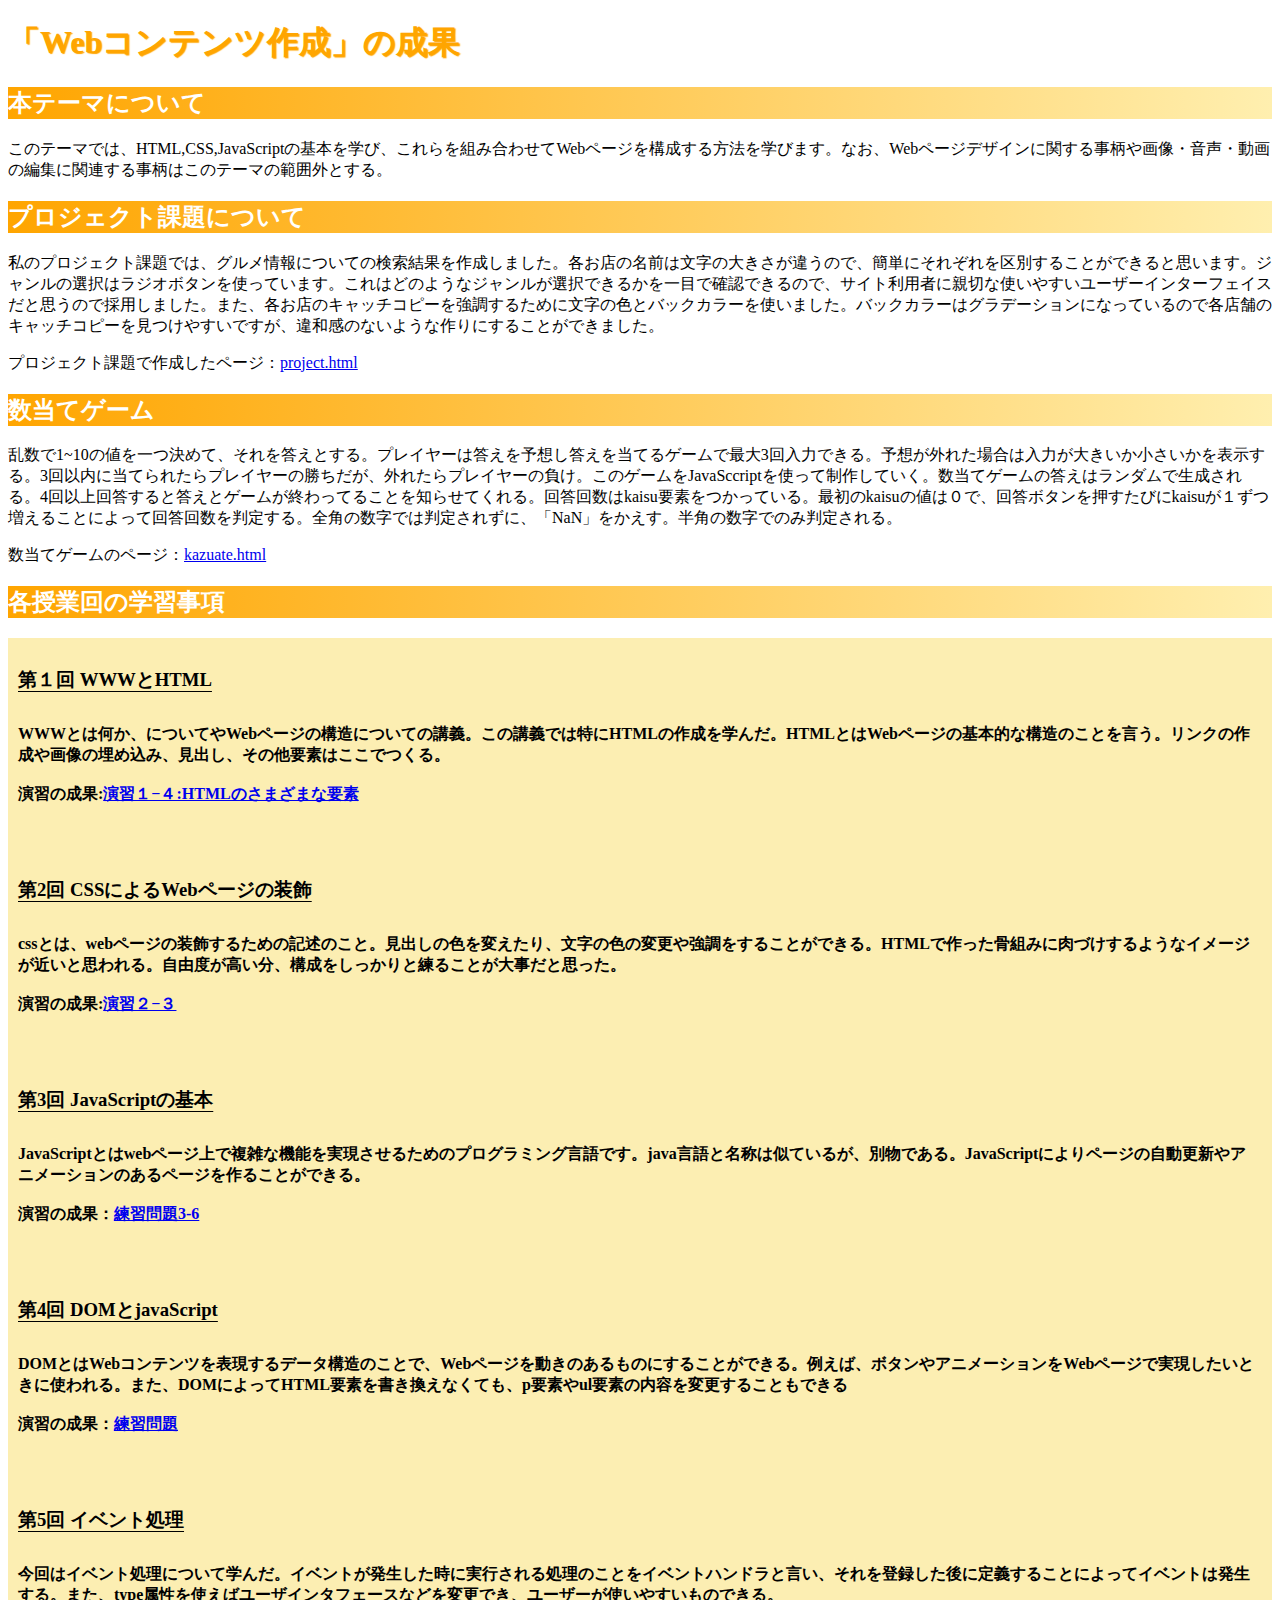
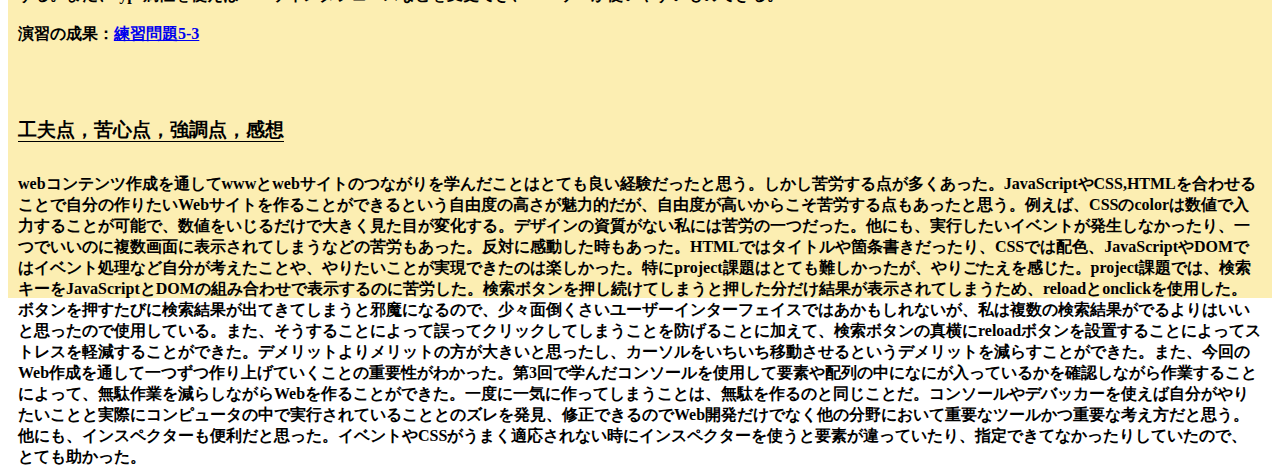
==== index.html @ 6835f4a9 "インデックス" ====
<!DOCTYPE html>
<html>
  <head>
    <meta charset="utf-8">
    <title>My test page</title>
    <link rel="stylesheet" href="style.css">
  </head>
  <body>
    <p><h1>「Webコンテンツ作成」の成果</h1></p>
    <p><h2>本テーマについて</h2></p>
      <p>このテーマでは、HTML,CSS,JavaScriptの基本を学び、これらを組み合わせてWebページを構成する方法を学びます。なお、Webページデザインに関する事柄や画像・音声・動画の編集に関連する事柄はこのテーマの範囲外とする。</p>
    
    <p><h2>プロジェクト課題について</h2></p>
      <p>私のプロジェクト課題では、グルメ情報についての検索結果を作成しました。各お店の名前は文字の大きさが違うので、簡単にそれぞれを区別することができると思います。ジャンルの選択はラジオボタンを使っています。これはどのようなジャンルが選択できるかを一目で確認できるので、サイト利用者に親切な使いやすいユーザーインターフェイスだと思うので採用しました。また、各お店のキャッチコピーを強調するために文字の色とバックカラーを使いました。バックカラーはグラデーションになっているので各店舗のキャッチコピーを見つけやすいですが、違和感のないような作りにすることができました。</p>
      <p>プロジェクト課題で作成したページ：<a href="project.html" title="プロジェクト課題" target="_blank">project.html</a> </p>
      
    <p><h2>数当てゲーム</h2></p>
      <p>乱数で1~10の値を一つ決めて、それを答えとする。プレイヤーは答えを予想し答えを当てるゲームで最大3回入力できる。予想が外れた場合は入力が大きいか小さいかを表示する。3回以内に当てられたらプレイヤーの勝ちだが、外れたらプレイヤーの負け。このゲームをJavaSccriptを使って制作していく。数当てゲームの答えはランダムで生成される。4回以上回答すると答えとゲームが終わってることを知らせてくれる。回答回数はkaisu要素をつかっている。最初のkaisuの値は０で、回答ボタンを押すたびにkaisuが１ずつ増えることによって回答回数を判定する。全角の数字では判定されずに、「NaN」をかえす。半角の数字でのみ判定される。</p>
      <p>数当てゲームのページ：<a href="kazuate.html" title="数当てゲーム" target="_blank">kazuate.html</a></p>

    <p><h2>各授業回の学習事項</h2></p>
    <class ="b">
      
      <b>
        <h3>第１回 WWWとHTML</h3>
        <p>WWWとは何か、についてやWebページの構造についての講義。この講義では特にHTMLの作成を学んだ。HTMLとはWebページの基本的な構造のことを言う。リンクの作成や画像の埋め込み、見出し、その他要素はここでつくる。</p>
        <p>演習の成果:<a href="practice-html/elements.html" title="演習１−４elements.html" target="_blank">演習１−４:HTMLのさまざまな要素</a></p>
      </b>

      <b>
        <h3>第2回 CSSによるWebページの装飾</h3>
        <p>cssとは、webページの装飾するための記述のこと。見出しの色を変えたり、文字の色の変更や強調をすることができる。HTMLで作った骨組みに肉づけするようなイメージが近いと思われる。自由度が高い分、構成をしっかりと練ることが大事だと思った。</p>
        <p>演習の成果:<a href="practice-css/browser-intro.html" title="練習問題2-3browser-intro.html" target="_blank">演習２−３</a></p>
      </b>
      <b><h3>第3回 JavaScriptの基本</h3>
         <p>JavaScriptとはwebページ上で複雑な機能を実現させるためのプログラミング言語です。java言語と名称は似ているが、別物である。JavaScriptによりページの自動更新やアニメーションのあるページを作ることができる。</p>
         <p>演習の成果：<a href="practice-js/obj-practice.html" title="練習問題3-6" target="_blank">練習問題3-6</a></p>
      </b>
      <b><h3>第4回 DOMとjavaScript</h3>
         <p>DOMとはWebコンテンツを表現するデータ構造のことで、Webページを動きのあるものにすることができる。例えば、ボタンやアニメーションをWebページで実現したいときに使われる。また、DOMによってHTML要素を書き換えなくても、p要素やul要素の内容を変更することもできる</p>
         <p>演習の成果：<a href="practice-dom/dom-exercise.html" title="練習問題4-2" target="_blank">練習問題</a></p>
      </b>
      <b><h3>第5回 イベント処理</h3>
        <p>今回はイベント処理について学んだ。イベントが発生した時に実行される処理のことをイベントハンドラと言い、それを登録した後に定義することによってイベントは発生する。また、type属性を使えばユーザインタフェースなどを変更でき、ユーザーが使いやすいものできる。</p>
        <p>演習の成果：<a href="practice-event/event-list.html" title="練習問題5-3" target="_blamk">練習問題5-3</a></p>
      </b>
      <b><h3>工夫点，苦心点，強調点，感想</h3>
        <p>webコンテンツ作成を通してwwwとwebサイトのつながりを学んだことはとても良い経験だったと思う。しかし苦労する点が多くあった。JavaScriptやCSS,HTMLを合わせることで自分の作りたいWebサイトを作ることができるという自由度の高さが魅力的だが、自由度が高いからこそ苦労する点もあったと思う。例えば、CSSのcolorは数値で入力することが可能で、数値をいじるだけで大きく見た目が変化する。デザインの資質がない私には苦労の一つだった。他にも、実行したいイベントが発生しなかったり、一つでいいのに複数画面に表示されてしまうなどの苦労もあった。反対に感動した時もあった。HTMLではタイトルや箇条書きだったり、CSSでは配色、JavaScriptやDOMではイベント処理など自分が考えたことや、やりたいことが実現できたのは楽しかった。特にproject課題はとても難しかったが、やりごたえを感じた。project課題では、検索キーをJavaScriptとDOMの組み合わせで表示するのに苦労した。検索ボタンを押し続けてしまうと押した分だけ結果が表示されてしまうため、reloadとonclickを使用した。ボタンを押すたびに検索結果が出てきてしまうと邪魔になるので、少々面倒くさいユーザーインターフェイスではあかもしれないが、私は複数の検索結果がでるよりはいいと思ったので使用している。また、そうすることによって誤ってクリックしてしまうことを防げることに加えて、検索ボタンの真横にreloadボタンを設置することによってストレスを軽減することができた。デメリットよりメリットの方が大きいと思ったし、カーソルをいちいち移動させるというデメリットを減らすことができた。また、今回のWeb作成を通して一つずつ作り上げていくことの重要性がわかった。第3回で学んだコンソールを使用して要素や配列の中になにが入っているかを確認しながら作業することによって、無駄作業を減らしながらWebを作ることができた。一度に一気に作ってしまうことは、無駄を作るのと同じことだ。コンソールやデバッカーを使えば自分がやりたいことと実際にコンピュータの中で実行されていることとのズレを発見、修正できるのでWeb開発だけでなく他の分野において重要なツールかつ重要な考え方だと思う。他にも、インスペクターも便利だと思った。イベントやCSSがうまく適応されない時にインスペクターを使うと要素が違っていたり、指定できてなかったりしていたので、とても助かった。</p>
      </b>
    </class>

  </body>
</html>
---- style.css ----
h1 {
    color: orange;
    text-shadow: 1px 1px 1px orange;
}

h2 {
    color: white;
    background: linear-gradient( to right,orange, #ffefaf);
}

h3 {
    font-weight: bold;
    text-decoration: underline;
    text-underline-offset: 5px;
}

b {
    display: grid;
    flex-direction: row;
	grid-template-columns: 1fr;
	grid-auto-rows: 60px;
	grid-gap: 0px;
	
}

b {
    background-color: #fceeb2;
    padding: 10px 10px 10px 10px;
    height: 190px;
}

a:hover {
    text-decoration: none;
    color: orange;
}
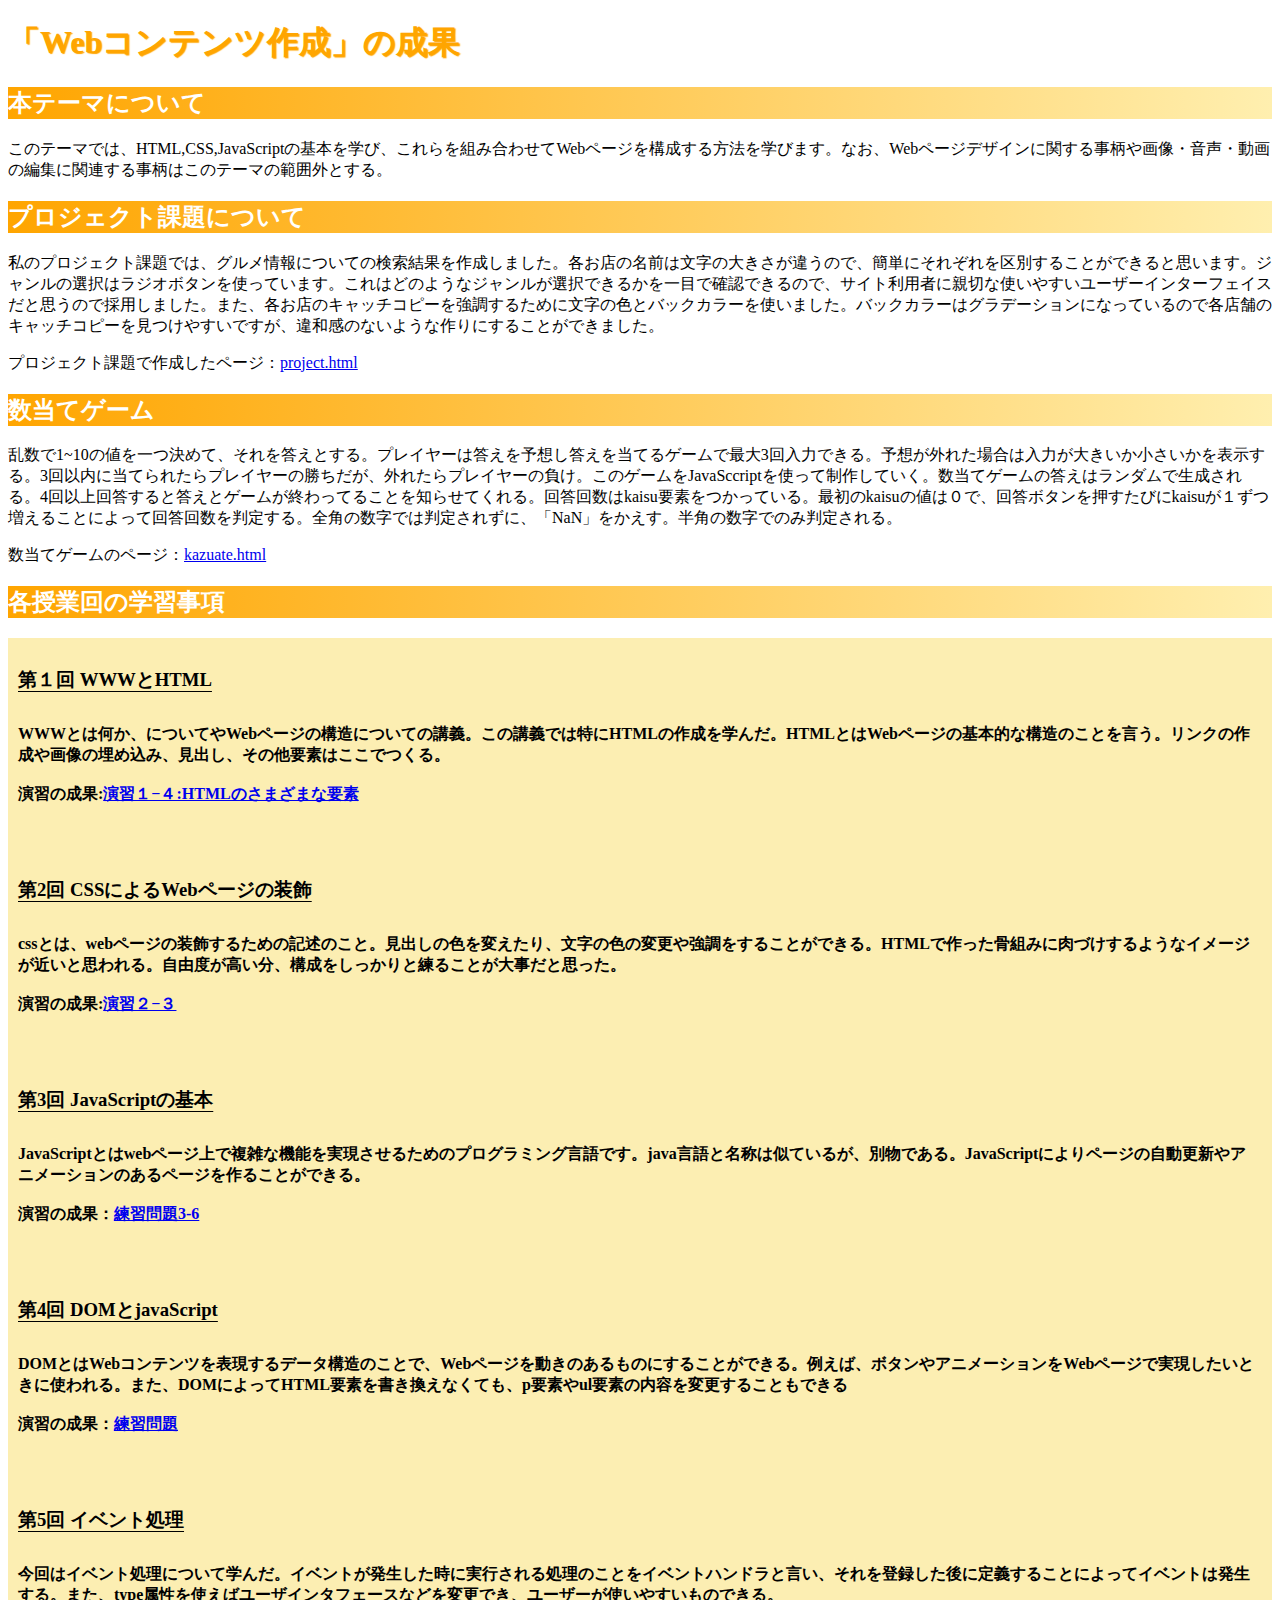
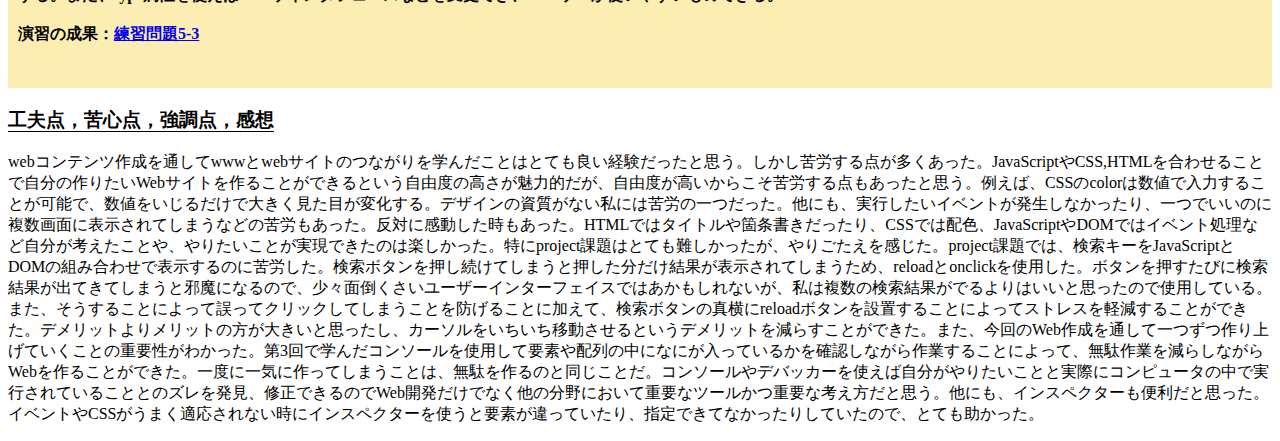
==== commit 134f9e79: "インデックス" ====
--- a/index.html
+++ b/index.html
@@ -44,9 +44,11 @@
         <p>今回はイベント処理について学んだ。イベントが発生した時に実行される処理のことをイベントハンドラと言い、それを登録した後に定義することによってイベントは発生する。また、type属性を使えばユーザインタフェースなどを変更でき、ユーザーが使いやすいものできる。</p>
         <p>演習の成果：<a href="practice-event/event-list.html" title="練習問題5-3" target="_blamk">練習問題5-3</a></p>
       </b>
-      <b><h3>工夫点，苦心点，強調点，感想</h3>
+      <!--<b>-->
+        <div id = "kansou"></div><h3>工夫点，苦心点，強調点，感想</h3>
         <p>webコンテンツ作成を通してwwwとwebサイトのつながりを学んだことはとても良い経験だったと思う。しかし苦労する点が多くあった。JavaScriptやCSS,HTMLを合わせることで自分の作りたいWebサイトを作ることができるという自由度の高さが魅力的だが、自由度が高いからこそ苦労する点もあったと思う。例えば、CSSのcolorは数値で入力することが可能で、数値をいじるだけで大きく見た目が変化する。デザインの資質がない私には苦労の一つだった。他にも、実行したいイベントが発生しなかったり、一つでいいのに複数画面に表示されてしまうなどの苦労もあった。反対に感動した時もあった。HTMLではタイトルや箇条書きだったり、CSSでは配色、JavaScriptやDOMではイベント処理など自分が考えたことや、やりたいことが実現できたのは楽しかった。特にproject課題はとても難しかったが、やりごたえを感じた。project課題では、検索キーをJavaScriptとDOMの組み合わせで表示するのに苦労した。検索ボタンを押し続けてしまうと押した分だけ結果が表示されてしまうため、reloadとonclickを使用した。ボタンを押すたびに検索結果が出てきてしまうと邪魔になるので、少々面倒くさいユーザーインターフェイスではあかもしれないが、私は複数の検索結果がでるよりはいいと思ったので使用している。また、そうすることによって誤ってクリックしてしまうことを防げることに加えて、検索ボタンの真横にreloadボタンを設置することによってストレスを軽減することができた。デメリットよりメリットの方が大きいと思ったし、カーソルをいちいち移動させるというデメリットを減らすことができた。また、今回のWeb作成を通して一つずつ作り上げていくことの重要性がわかった。第3回で学んだコンソールを使用して要素や配列の中になにが入っているかを確認しながら作業することによって、無駄作業を減らしながらWebを作ることができた。一度に一気に作ってしまうことは、無駄を作るのと同じことだ。コンソールやデバッカーを使えば自分がやりたいことと実際にコンピュータの中で実行されていることとのズレを発見、修正できるのでWeb開発だけでなく他の分野において重要なツールかつ重要な考え方だと思う。他にも、インスペクターも便利だと思った。イベントやCSSがうまく適応されない時にインスペクターを使うと要素が違っていたり、指定できてなかったりしていたので、とても助かった。</p>
-      </b>
+        </div>
+      <!--</b>-->
     </class>
 
   </body>
--- a/style.css
+++ b/style.css
@@ -20,13 +20,15 @@
 	grid-template-columns: 1fr;
 	grid-auto-rows: 60px;
 	grid-gap: 0px;
-	
-}
-
-b {
     background-color: #fceeb2;
     padding: 10px 10px 10px 10px;
     height: 190px;
+    background-size: auto;
+}
+
+kansou {
+    background-color: orange;
+    padding: 10px 10px 300px 10px;
 }
 
 a:hover {
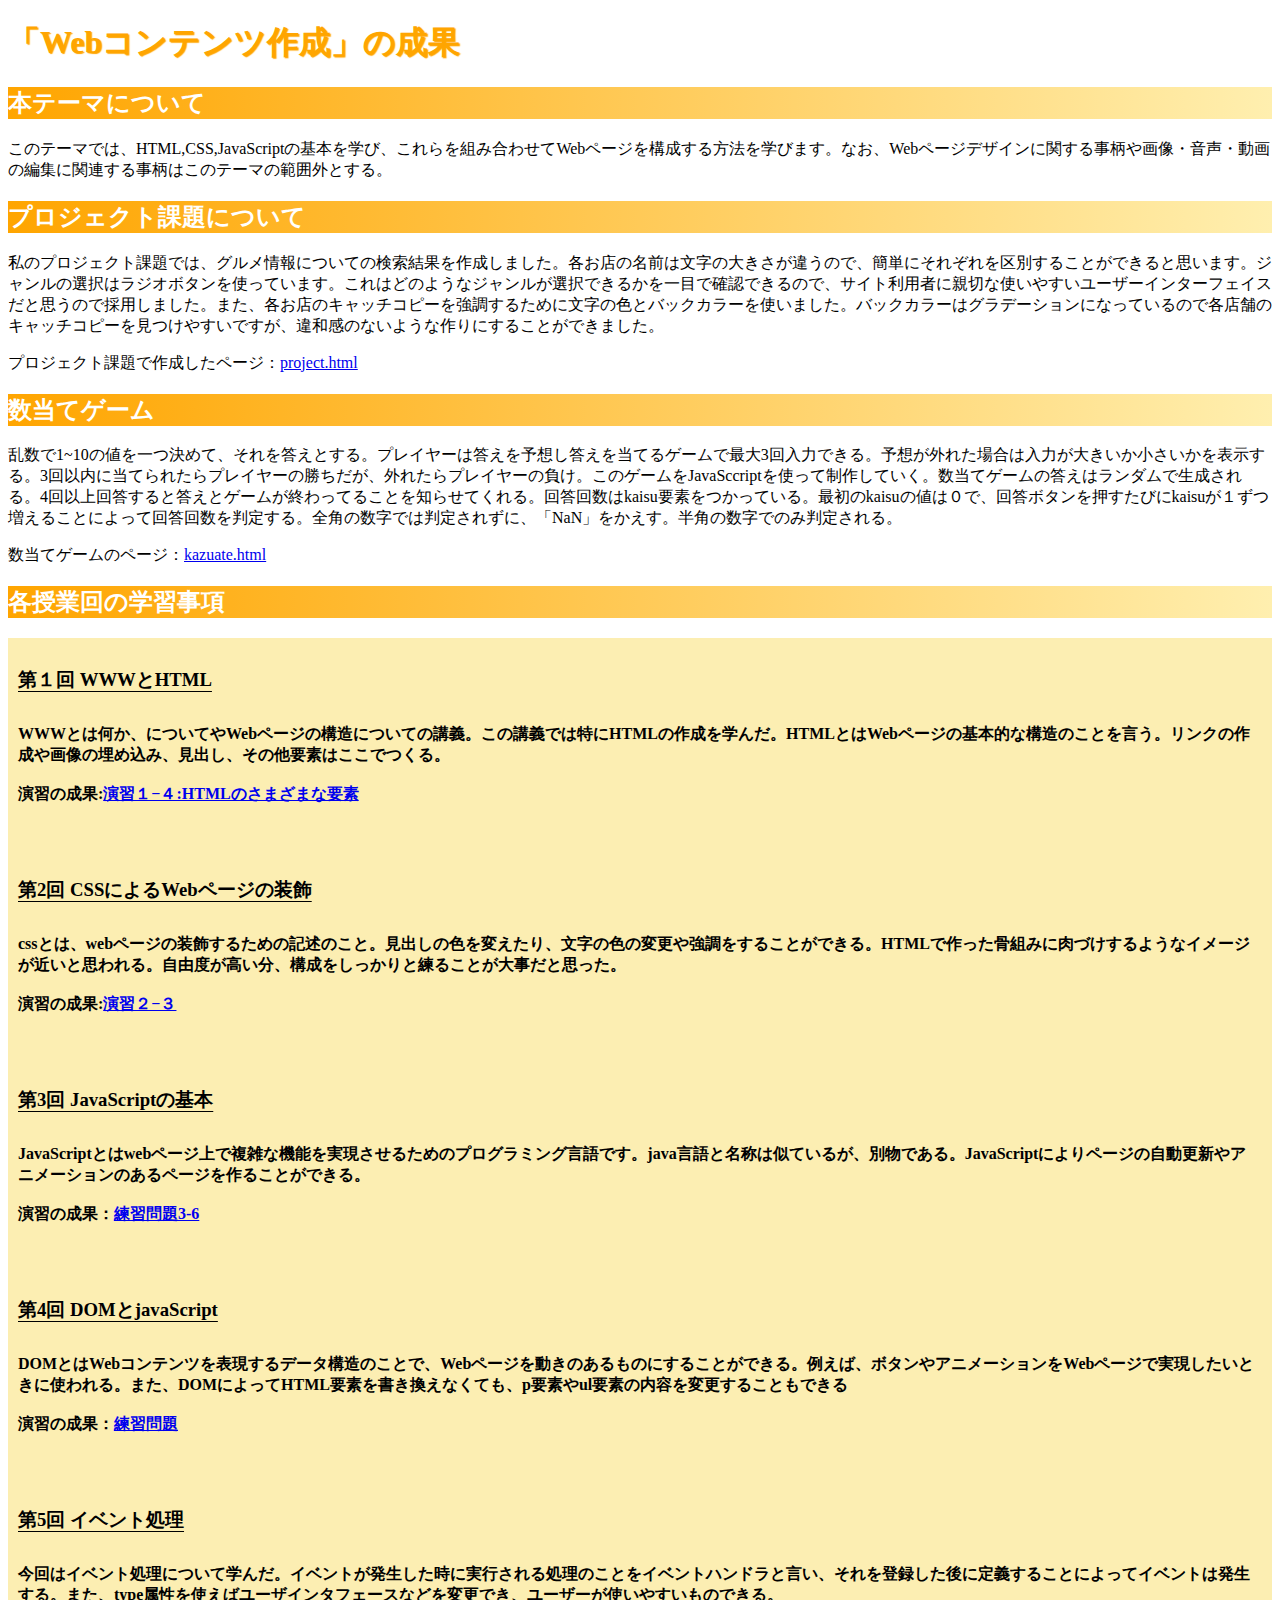
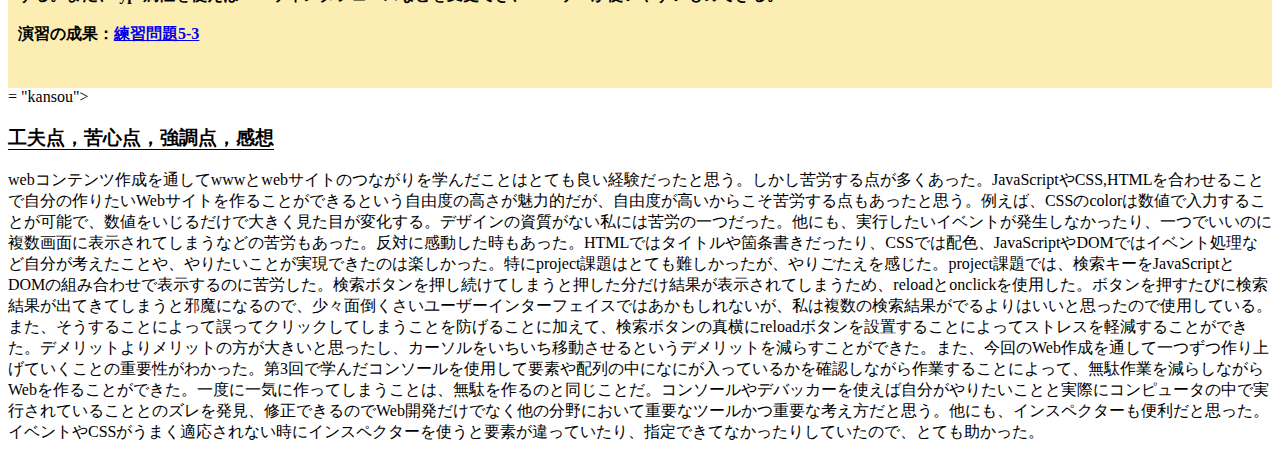
==== commit 615bf48a: "インデックス" ====
--- a/index.html
+++ b/index.html
@@ -45,9 +45,9 @@
         <p>演習の成果：<a href="practice-event/event-list.html" title="練習問題5-3" target="_blamk">練習問題5-3</a></p>
       </b>
       <!--<b>-->
-        <div id = "kansou"></div><h3>工夫点，苦心点，強調点，感想</h3>
+      <class> = "kansou"><h3>工夫点，苦心点，強調点，感想</h3>
         <p>webコンテンツ作成を通してwwwとwebサイトのつながりを学んだことはとても良い経験だったと思う。しかし苦労する点が多くあった。JavaScriptやCSS,HTMLを合わせることで自分の作りたいWebサイトを作ることができるという自由度の高さが魅力的だが、自由度が高いからこそ苦労する点もあったと思う。例えば、CSSのcolorは数値で入力することが可能で、数値をいじるだけで大きく見た目が変化する。デザインの資質がない私には苦労の一つだった。他にも、実行したいイベントが発生しなかったり、一つでいいのに複数画面に表示されてしまうなどの苦労もあった。反対に感動した時もあった。HTMLではタイトルや箇条書きだったり、CSSでは配色、JavaScriptやDOMではイベント処理など自分が考えたことや、やりたいことが実現できたのは楽しかった。特にproject課題はとても難しかったが、やりごたえを感じた。project課題では、検索キーをJavaScriptとDOMの組み合わせで表示するのに苦労した。検索ボタンを押し続けてしまうと押した分だけ結果が表示されてしまうため、reloadとonclickを使用した。ボタンを押すたびに検索結果が出てきてしまうと邪魔になるので、少々面倒くさいユーザーインターフェイスではあかもしれないが、私は複数の検索結果がでるよりはいいと思ったので使用している。また、そうすることによって誤ってクリックしてしまうことを防げることに加えて、検索ボタンの真横にreloadボタンを設置することによってストレスを軽減することができた。デメリットよりメリットの方が大きいと思ったし、カーソルをいちいち移動させるというデメリットを減らすことができた。また、今回のWeb作成を通して一つずつ作り上げていくことの重要性がわかった。第3回で学んだコンソールを使用して要素や配列の中になにが入っているかを確認しながら作業することによって、無駄作業を減らしながらWebを作ることができた。一度に一気に作ってしまうことは、無駄を作るのと同じことだ。コンソールやデバッカーを使えば自分がやりたいことと実際にコンピュータの中で実行されていることとのズレを発見、修正できるのでWeb開発だけでなく他の分野において重要なツールかつ重要な考え方だと思う。他にも、インスペクターも便利だと思った。イベントやCSSがうまく適応されない時にインスペクターを使うと要素が違っていたり、指定できてなかったりしていたので、とても助かった。</p>
-        </div>
+      </class>
       <!--</b>-->
     </class>
 
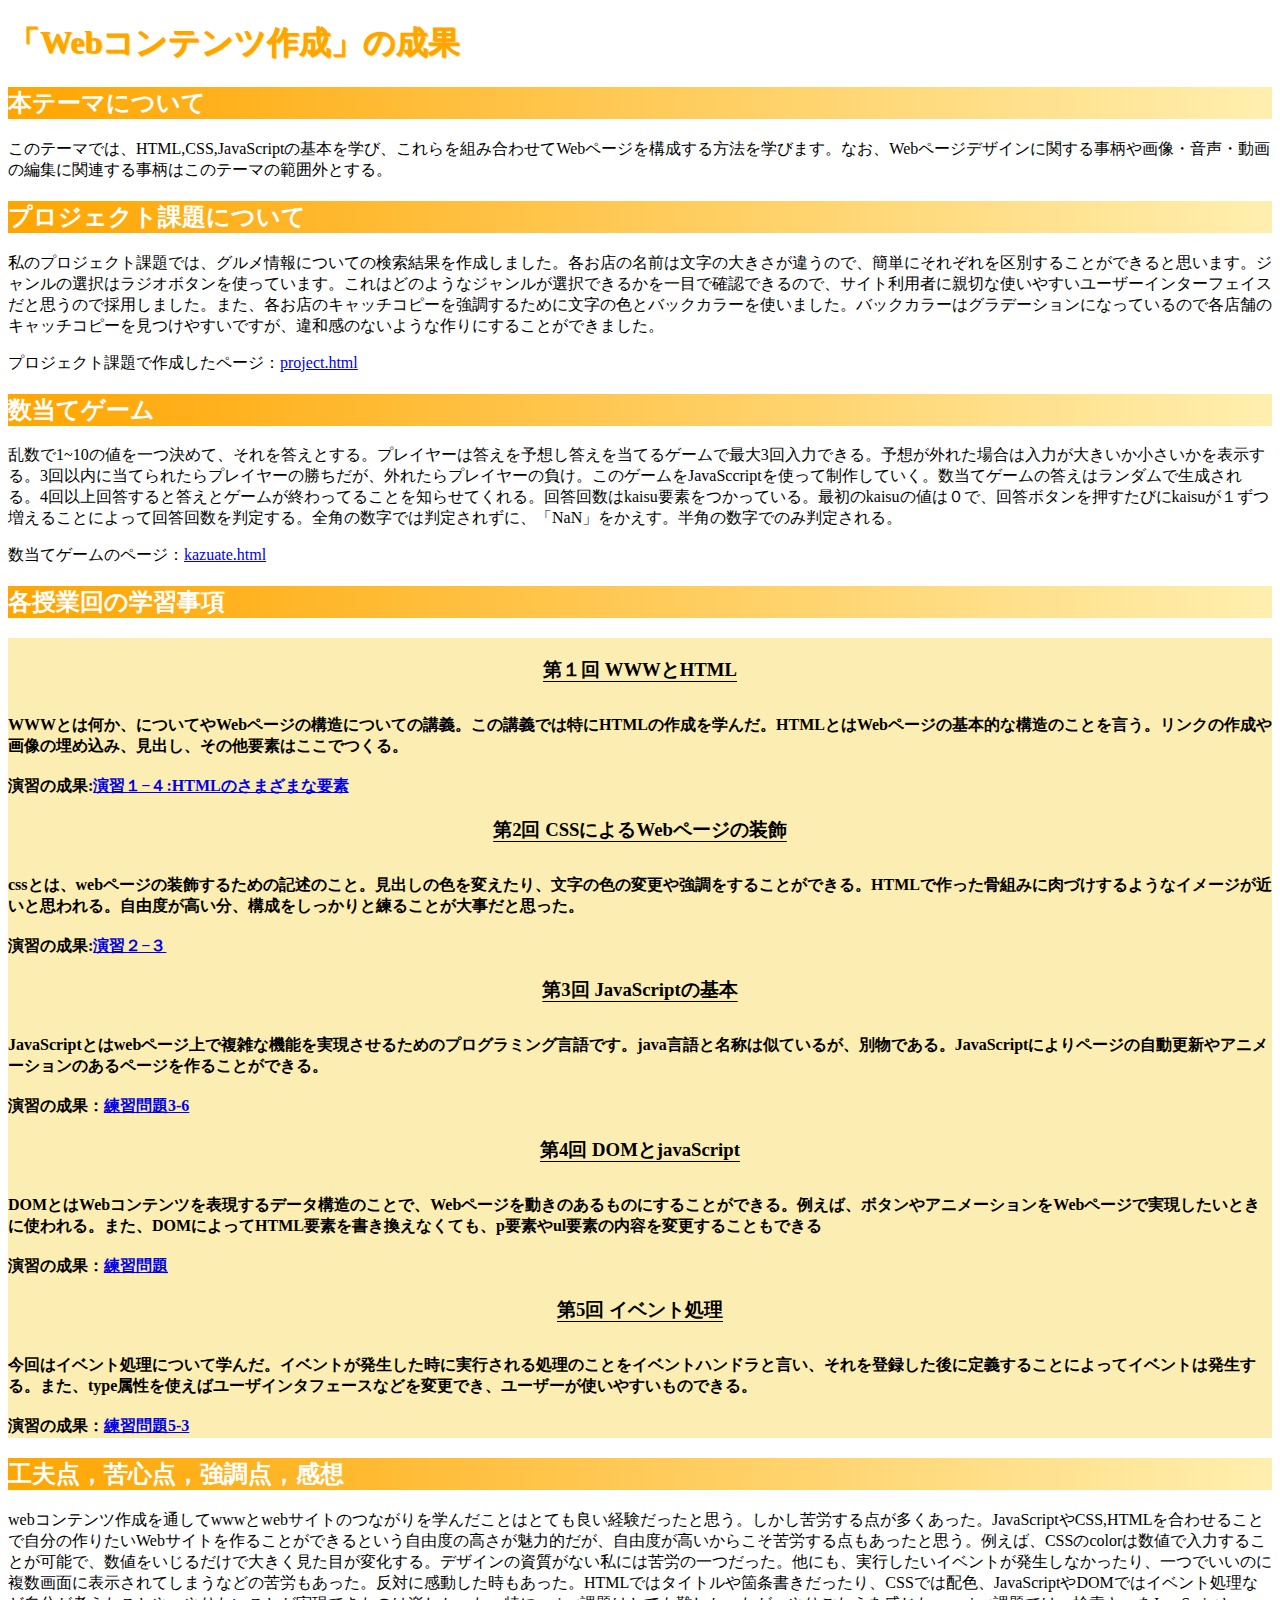
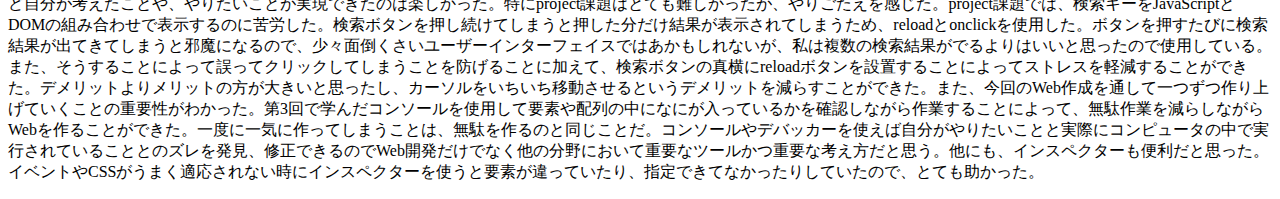
==== commit cd648ea5: "インデックス" ====
--- a/index.html
+++ b/index.html
@@ -45,11 +45,13 @@
         <p>演習の成果：<a href="practice-event/event-list.html" title="練習問題5-3" target="_blamk">練習問題5-3</a></p>
       </b>
       <!--<b>-->
-      <class> = "kansou"><h3>工夫点，苦心点，強調点，感想</h3>
-        <p>webコンテンツ作成を通してwwwとwebサイトのつながりを学んだことはとても良い経験だったと思う。しかし苦労する点が多くあった。JavaScriptやCSS,HTMLを合わせることで自分の作りたいWebサイトを作ることができるという自由度の高さが魅力的だが、自由度が高いからこそ苦労する点もあったと思う。例えば、CSSのcolorは数値で入力することが可能で、数値をいじるだけで大きく見た目が変化する。デザインの資質がない私には苦労の一つだった。他にも、実行したいイベントが発生しなかったり、一つでいいのに複数画面に表示されてしまうなどの苦労もあった。反対に感動した時もあった。HTMLではタイトルや箇条書きだったり、CSSでは配色、JavaScriptやDOMではイベント処理など自分が考えたことや、やりたいことが実現できたのは楽しかった。特にproject課題はとても難しかったが、やりごたえを感じた。project課題では、検索キーをJavaScriptとDOMの組み合わせで表示するのに苦労した。検索ボタンを押し続けてしまうと押した分だけ結果が表示されてしまうため、reloadとonclickを使用した。ボタンを押すたびに検索結果が出てきてしまうと邪魔になるので、少々面倒くさいユーザーインターフェイスではあかもしれないが、私は複数の検索結果がでるよりはいいと思ったので使用している。また、そうすることによって誤ってクリックしてしまうことを防げることに加えて、検索ボタンの真横にreloadボタンを設置することによってストレスを軽減することができた。デメリットよりメリットの方が大きいと思ったし、カーソルをいちいち移動させるというデメリットを減らすことができた。また、今回のWeb作成を通して一つずつ作り上げていくことの重要性がわかった。第3回で学んだコンソールを使用して要素や配列の中になにが入っているかを確認しながら作業することによって、無駄作業を減らしながらWebを作ることができた。一度に一気に作ってしまうことは、無駄を作るのと同じことだ。コンソールやデバッカーを使えば自分がやりたいことと実際にコンピュータの中で実行されていることとのズレを発見、修正できるのでWeb開発だけでなく他の分野において重要なツールかつ重要な考え方だと思う。他にも、インスペクターも便利だと思った。イベントやCSSがうまく適応されない時にインスペクターを使うと要素が違っていたり、指定できてなかったりしていたので、とても助かった。</p>
-      </class>
+      <class = "kansou">
+        <kansou>
+          <h2>工夫点，苦心点，強調点，感想</h2>
+          <p>webコンテンツ作成を通してwwwとwebサイトのつながりを学んだことはとても良い経験だったと思う。しかし苦労する点が多くあった。JavaScriptやCSS,HTMLを合わせることで自分の作りたいWebサイトを作ることができるという自由度の高さが魅力的だが、自由度が高いからこそ苦労する点もあったと思う。例えば、CSSのcolorは数値で入力することが可能で、数値をいじるだけで大きく見た目が変化する。デザインの資質がない私には苦労の一つだった。他にも、実行したいイベントが発生しなかったり、一つでいいのに複数画面に表示されてしまうなどの苦労もあった。反対に感動した時もあった。HTMLではタイトルや箇条書きだったり、CSSでは配色、JavaScriptやDOMではイベント処理など自分が考えたことや、やりたいことが実現できたのは楽しかった。特にproject課題はとても難しかったが、やりごたえを感じた。project課題では、検索キーをJavaScriptとDOMの組み合わせで表示するのに苦労した。検索ボタンを押し続けてしまうと押した分だけ結果が表示されてしまうため、reloadとonclickを使用した。ボタンを押すたびに検索結果が出てきてしまうと邪魔になるので、少々面倒くさいユーザーインターフェイスではあかもしれないが、私は複数の検索結果がでるよりはいいと思ったので使用している。また、そうすることによって誤ってクリックしてしまうことを防げることに加えて、検索ボタンの真横にreloadボタンを設置することによってストレスを軽減することができた。デメリットよりメリットの方が大きいと思ったし、カーソルをいちいち移動させるというデメリットを減らすことができた。また、今回のWeb作成を通して一つずつ作り上げていくことの重要性がわかった。第3回で学んだコンソールを使用して要素や配列の中になにが入っているかを確認しながら作業することによって、無駄作業を減らしながらWebを作ることができた。一度に一気に作ってしまうことは、無駄を作るのと同じことだ。コンソールやデバッカーを使えば自分がやりたいことと実際にコンピュータの中で実行されていることとのズレを発見、修正できるのでWeb開発だけでなく他の分野において重要なツールかつ重要な考え方だと思う。他にも、インスペクターも便利だと思った。イベントやCSSがうまく適応されない時にインスペクターを使うと要素が違っていたり、指定できてなかったりしていたので、とても助かった。</p>
+        </kansou>
       <!--</b>-->
-    </class>
+   
 
   </body>
 </html>--- a/style.css
+++ b/style.css
@@ -9,6 +9,7 @@
 }
 
 h3 {
+    text-align:center;
     font-weight: bold;
     text-decoration: underline;
     text-underline-offset: 5px;
@@ -16,19 +17,18 @@
 
 b {
     display: grid;
-    flex-direction: row;
 	grid-template-columns: 1fr;
 	grid-auto-rows: 60px;
-	grid-gap: 0px;
+	grid-gap: 1px;
     background-color: #fceeb2;
-    padding: 10px 10px 10px 10px;
-    height: 190px;
-    background-size: auto;
+    padding: 0px 0px 10px 0px;
+    height: 150px;
 }
 
 kansou {
-    background-color: orange;
-    padding: 10px 10px 300px 10px;
+    background-size: auto;
+    background-color: #fceeb2;
+    background: repeat-y;
 }
 
 a:hover {
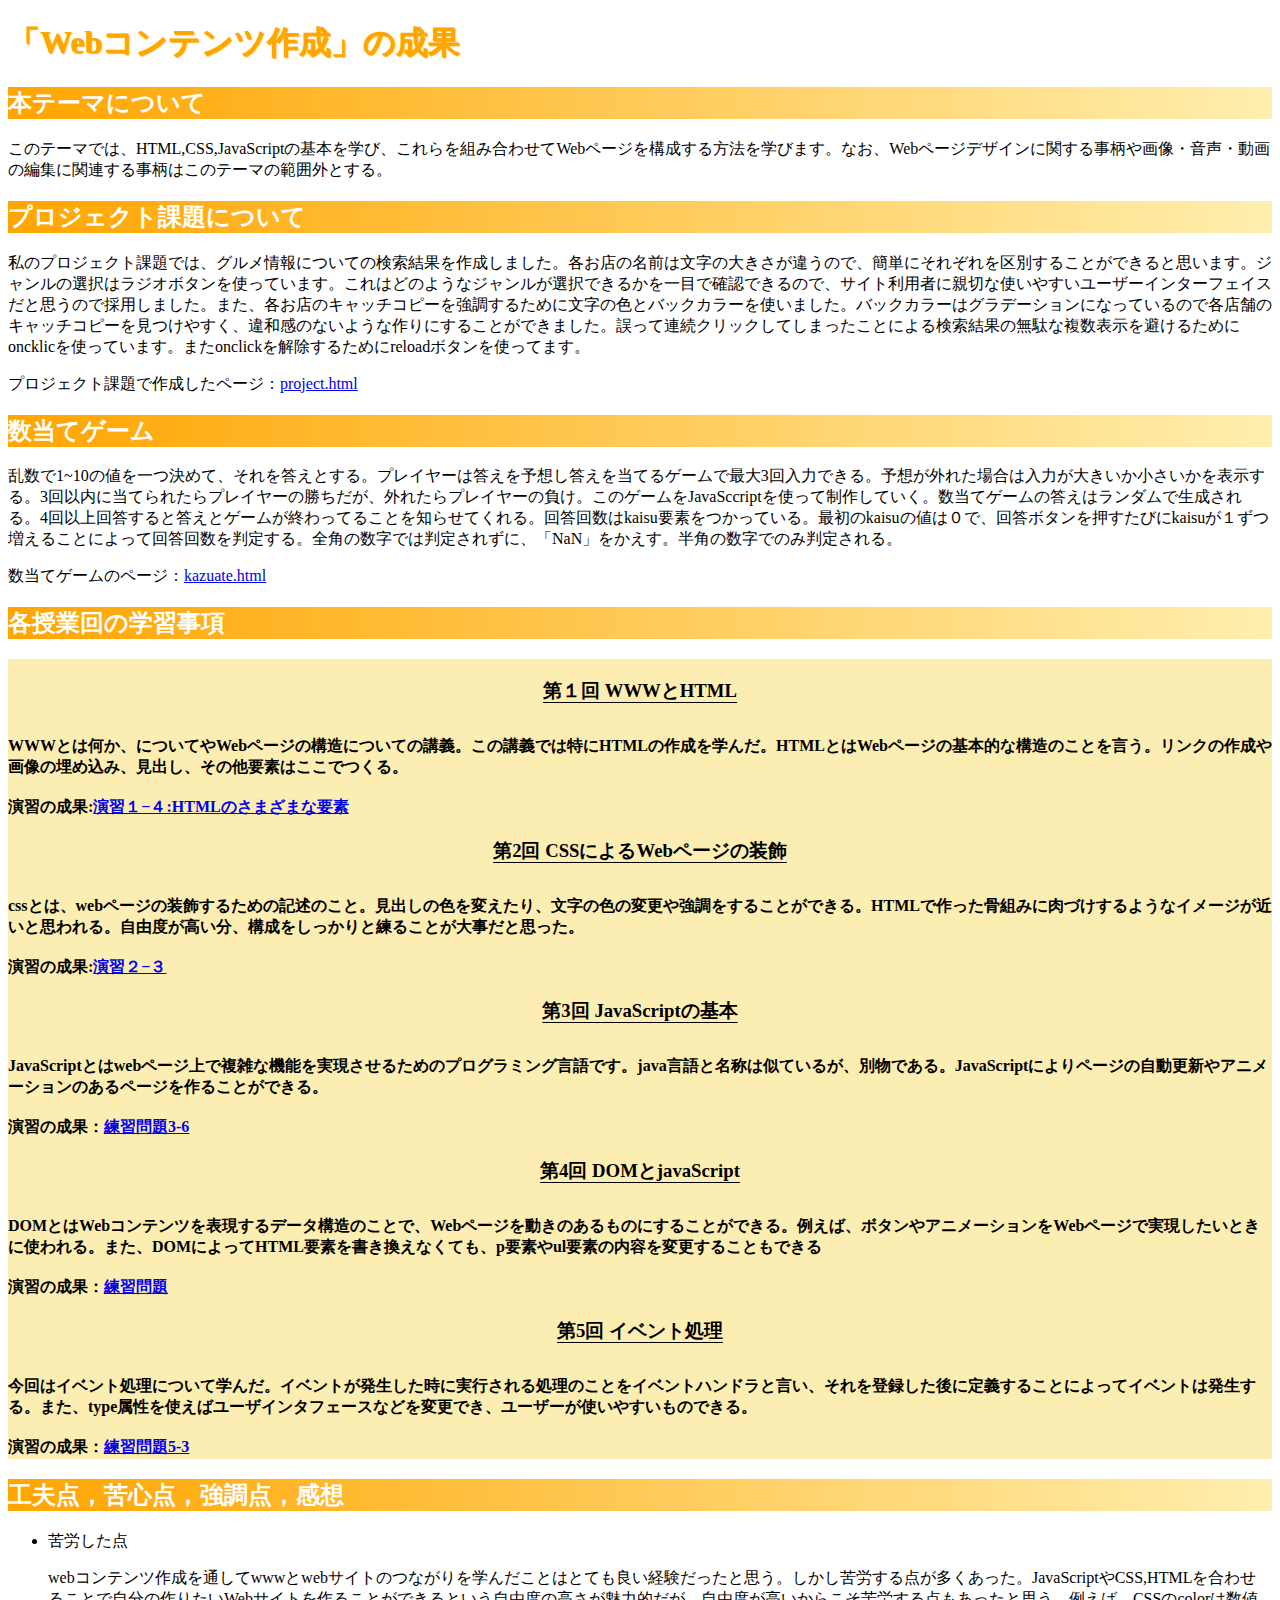
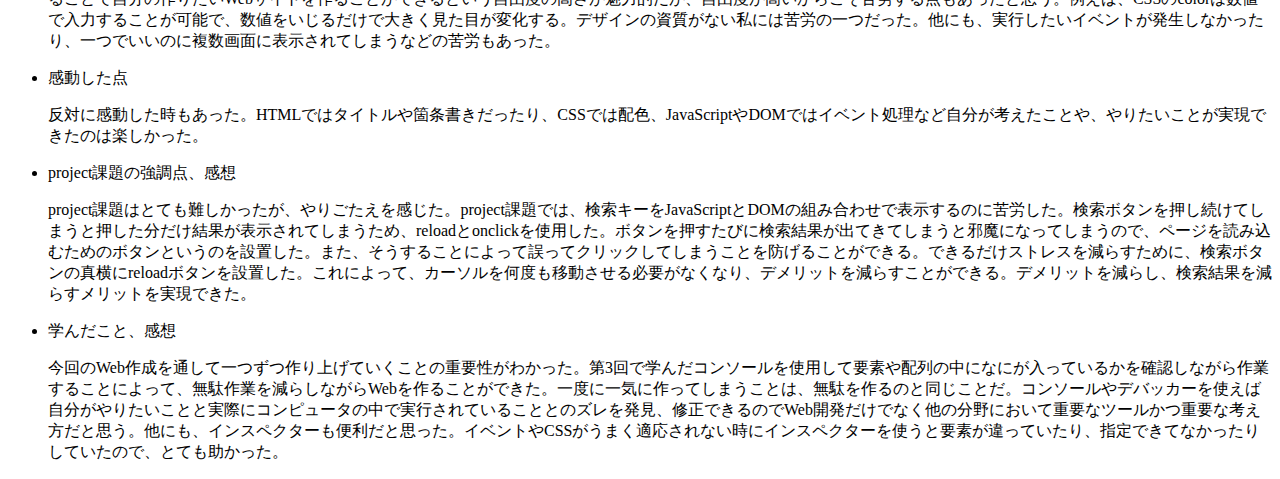
==== commit cfb4f974: "いんでっくす" ====
--- a/index.html
+++ b/index.html
@@ -11,7 +11,7 @@
       <p>このテーマでは、HTML,CSS,JavaScriptの基本を学び、これらを組み合わせてWebページを構成する方法を学びます。なお、Webページデザインに関する事柄や画像・音声・動画の編集に関連する事柄はこのテーマの範囲外とする。</p>
     
     <p><h2>プロジェクト課題について</h2></p>
-      <p>私のプロジェクト課題では、グルメ情報についての検索結果を作成しました。各お店の名前は文字の大きさが違うので、簡単にそれぞれを区別することができると思います。ジャンルの選択はラジオボタンを使っています。これはどのようなジャンルが選択できるかを一目で確認できるので、サイト利用者に親切な使いやすいユーザーインターフェイスだと思うので採用しました。また、各お店のキャッチコピーを強調するために文字の色とバックカラーを使いました。バックカラーはグラデーションになっているので各店舗のキャッチコピーを見つけやすいですが、違和感のないような作りにすることができました。</p>
+      <p>私のプロジェクト課題では、グルメ情報についての検索結果を作成しました。各お店の名前は文字の大きさが違うので、簡単にそれぞれを区別することができると思います。ジャンルの選択はラジオボタンを使っています。これはどのようなジャンルが選択できるかを一目で確認できるので、サイト利用者に親切な使いやすいユーザーインターフェイスだと思うので採用しました。また、各お店のキャッチコピーを強調するために文字の色とバックカラーを使いました。バックカラーはグラデーションになっているので各店舗のキャッチコピーを見つけやすく、違和感のないような作りにすることができました。誤って連続クリックしてしまったことによる検索結果の無駄な複数表示を避けるためにoncklicを使っています。またonclickを解除するためにreloadボタンを使ってます。</p>
       <p>プロジェクト課題で作成したページ：<a href="project.html" title="プロジェクト課題" target="_blank">project.html</a> </p>
       
     <p><h2>数当てゲーム</h2></p>
@@ -48,7 +48,15 @@
       <class = "kansou">
         <kansou>
           <h2>工夫点，苦心点，強調点，感想</h2>
-          <p>webコンテンツ作成を通してwwwとwebサイトのつながりを学んだことはとても良い経験だったと思う。しかし苦労する点が多くあった。JavaScriptやCSS,HTMLを合わせることで自分の作りたいWebサイトを作ることができるという自由度の高さが魅力的だが、自由度が高いからこそ苦労する点もあったと思う。例えば、CSSのcolorは数値で入力することが可能で、数値をいじるだけで大きく見た目が変化する。デザインの資質がない私には苦労の一つだった。他にも、実行したいイベントが発生しなかったり、一つでいいのに複数画面に表示されてしまうなどの苦労もあった。反対に感動した時もあった。HTMLではタイトルや箇条書きだったり、CSSでは配色、JavaScriptやDOMではイベント処理など自分が考えたことや、やりたいことが実現できたのは楽しかった。特にproject課題はとても難しかったが、やりごたえを感じた。project課題では、検索キーをJavaScriptとDOMの組み合わせで表示するのに苦労した。検索ボタンを押し続けてしまうと押した分だけ結果が表示されてしまうため、reloadとonclickを使用した。ボタンを押すたびに検索結果が出てきてしまうと邪魔になるので、少々面倒くさいユーザーインターフェイスではあかもしれないが、私は複数の検索結果がでるよりはいいと思ったので使用している。また、そうすることによって誤ってクリックしてしまうことを防げることに加えて、検索ボタンの真横にreloadボタンを設置することによってストレスを軽減することができた。デメリットよりメリットの方が大きいと思ったし、カーソルをいちいち移動させるというデメリットを減らすことができた。また、今回のWeb作成を通して一つずつ作り上げていくことの重要性がわかった。第3回で学んだコンソールを使用して要素や配列の中になにが入っているかを確認しながら作業することによって、無駄作業を減らしながらWebを作ることができた。一度に一気に作ってしまうことは、無駄を作るのと同じことだ。コンソールやデバッカーを使えば自分がやりたいことと実際にコンピュータの中で実行されていることとのズレを発見、修正できるのでWeb開発だけでなく他の分野において重要なツールかつ重要な考え方だと思う。他にも、インスペクターも便利だと思った。イベントやCSSがうまく適応されない時にインスペクターを使うと要素が違っていたり、指定できてなかったりしていたので、とても助かった。</p>
+          <ul>
+            <li>苦労した点</li>
+            <p>webコンテンツ作成を通してwwwとwebサイトのつながりを学んだことはとても良い経験だったと思う。しかし苦労する点が多くあった。JavaScriptやCSS,HTMLを合わせることで自分の作りたいWebサイトを作ることができるという自由度の高さが魅力的だが、自由度が高いからこそ苦労する点もあったと思う。例えば、CSSのcolorは数値で入力することが可能で、数値をいじるだけで大きく見た目が変化する。デザインの資質がない私には苦労の一つだった。他にも、実行したいイベントが発生しなかったり、一つでいいのに複数画面に表示されてしまうなどの苦労もあった。</p>
+            <li>感動した点</li>
+            <p>反対に感動した時もあった。HTMLではタイトルや箇条書きだったり、CSSでは配色、JavaScriptやDOMではイベント処理など自分が考えたことや、やりたいことが実現できたのは楽しかった。</p>
+            <li>project課題の強調点、感想</li>
+            <p>project課題はとても難しかったが、やりごたえを感じた。project課題では、検索キーをJavaScriptとDOMの組み合わせで表示するのに苦労した。検索ボタンを押し続けてしまうと押した分だけ結果が表示されてしまうため、reloadとonclickを使用した。ボタンを押すたびに検索結果が出てきてしまうと邪魔になってしまうので、ページを読み込むためのボタンというのを設置した。また、そうすることによって誤ってクリックしてしまうことを防げることができる。できるだけストレスを減らすために、検索ボタンの真横にreloadボタンを設置した。これによって、カーソルを何度も移動させる必要がなくなり、デメリットを減らすことができる。デメリットを減らし、検索結果を減らすメリットを実現できた。</p>
+            <li>学んだこと、感想</li>
+            <p>今回のWeb作成を通して一つずつ作り上げていくことの重要性がわかった。第3回で学んだコンソールを使用して要素や配列の中になにが入っているかを確認しながら作業することによって、無駄作業を減らしながらWebを作ることができた。一度に一気に作ってしまうことは、無駄を作るのと同じことだ。コンソールやデバッカーを使えば自分がやりたいことと実際にコンピュータの中で実行されていることとのズレを発見、修正できるのでWeb開発だけでなく他の分野において重要なツールかつ重要な考え方だと思う。他にも、インスペクターも便利だと思った。イベントやCSSがうまく適応されない時にインスペクターを使うと要素が違っていたり、指定できてなかったりしていたので、とても助かった。</p>
         </kansou>
       <!--</b>-->
    
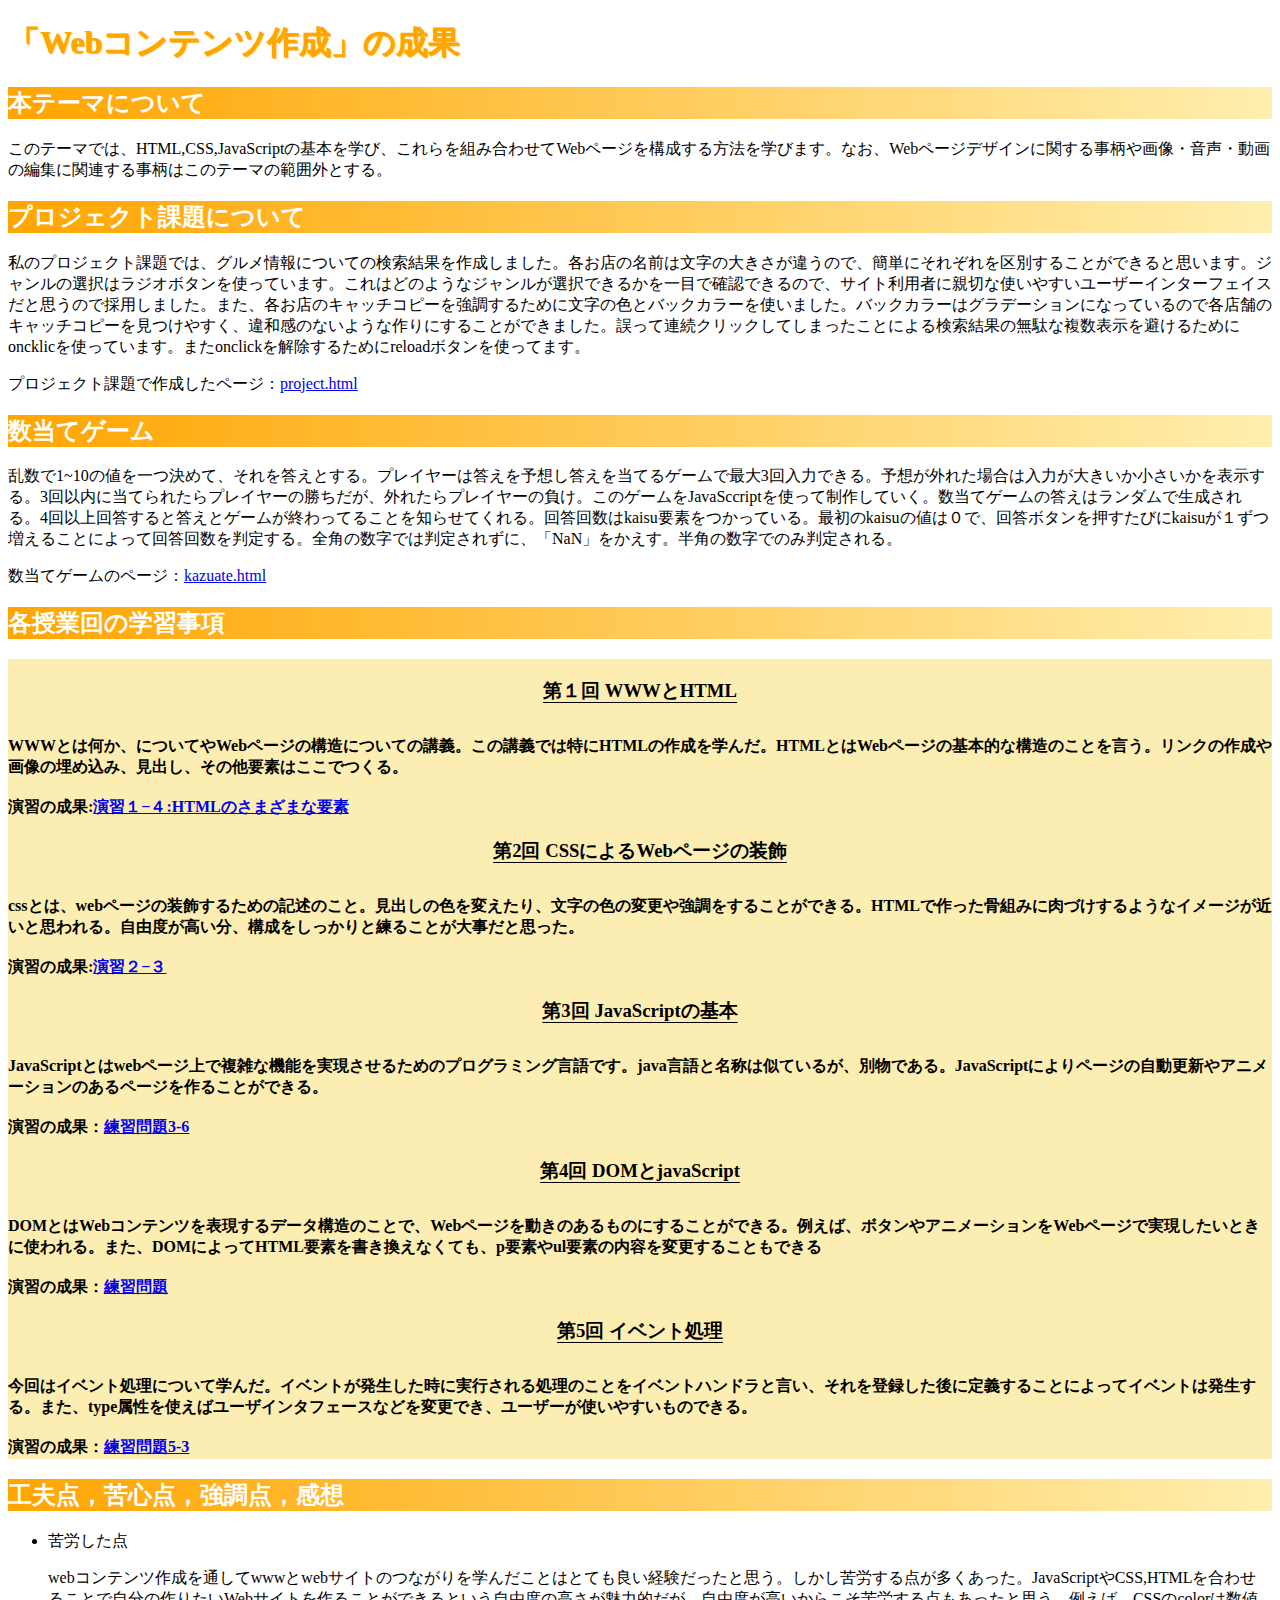
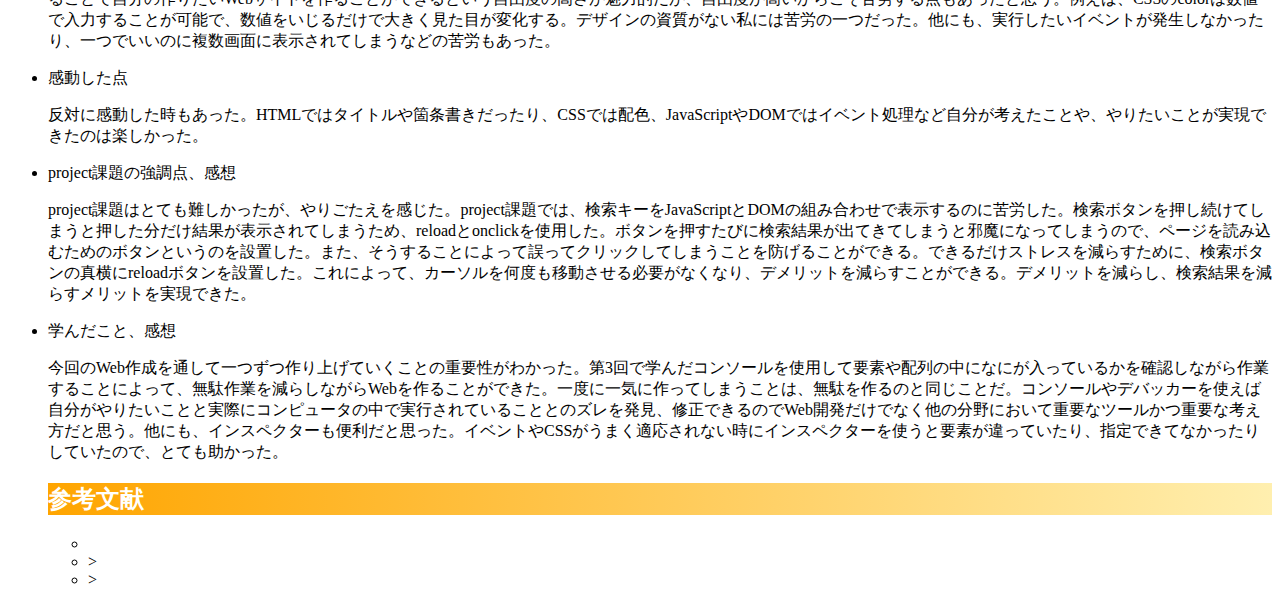
==== commit 0b1c3882: "インデックス" ====
--- a/index.html
+++ b/index.html
@@ -44,7 +44,6 @@
         <p>今回はイベント処理について学んだ。イベントが発生した時に実行される処理のことをイベントハンドラと言い、それを登録した後に定義することによってイベントは発生する。また、type属性を使えばユーザインタフェースなどを変更でき、ユーザーが使いやすいものできる。</p>
         <p>演習の成果：<a href="practice-event/event-list.html" title="練習問題5-3" target="_blamk">練習問題5-3</a></p>
       </b>
-      <!--<b>-->
       <class = "kansou">
         <kansou>
           <h2>工夫点，苦心点，強調点，感想</h2>
@@ -58,8 +57,11 @@
             <li>学んだこと、感想</li>
             <p>今回のWeb作成を通して一つずつ作り上げていくことの重要性がわかった。第3回で学んだコンソールを使用して要素や配列の中になにが入っているかを確認しながら作業することによって、無駄作業を減らしながらWebを作ることができた。一度に一気に作ってしまうことは、無駄を作るのと同じことだ。コンソールやデバッカーを使えば自分がやりたいことと実際にコンピュータの中で実行されていることとのズレを発見、修正できるのでWeb開発だけでなく他の分野において重要なツールかつ重要な考え方だと思う。他にも、インスペクターも便利だと思った。イベントやCSSがうまく適応されない時にインスペクターを使うと要素が違っていたり、指定できてなかったりしていたので、とても助かった。</p>
         </kansou>
-      <!--</b>-->
-   
-
+      <h2>参考文献</h2>
+     <ul>
+      <li><a href="https://www.javadrive.jp/javascript/webpage/index12.html#google_vignette" title="reload" target="_blank"></a></li>
+      <li>><a href="https://web-camp.io/magazine/archives/85927" title="アンダーライン" target="_blank"></a></li>
+      <li>><a href="https://allabout.co.jp/gm/gc/23959/#goog_rewarded" title="onclickとdisabled" target="_blank"></a></li>
+     </ul>   
   </body>
 </html>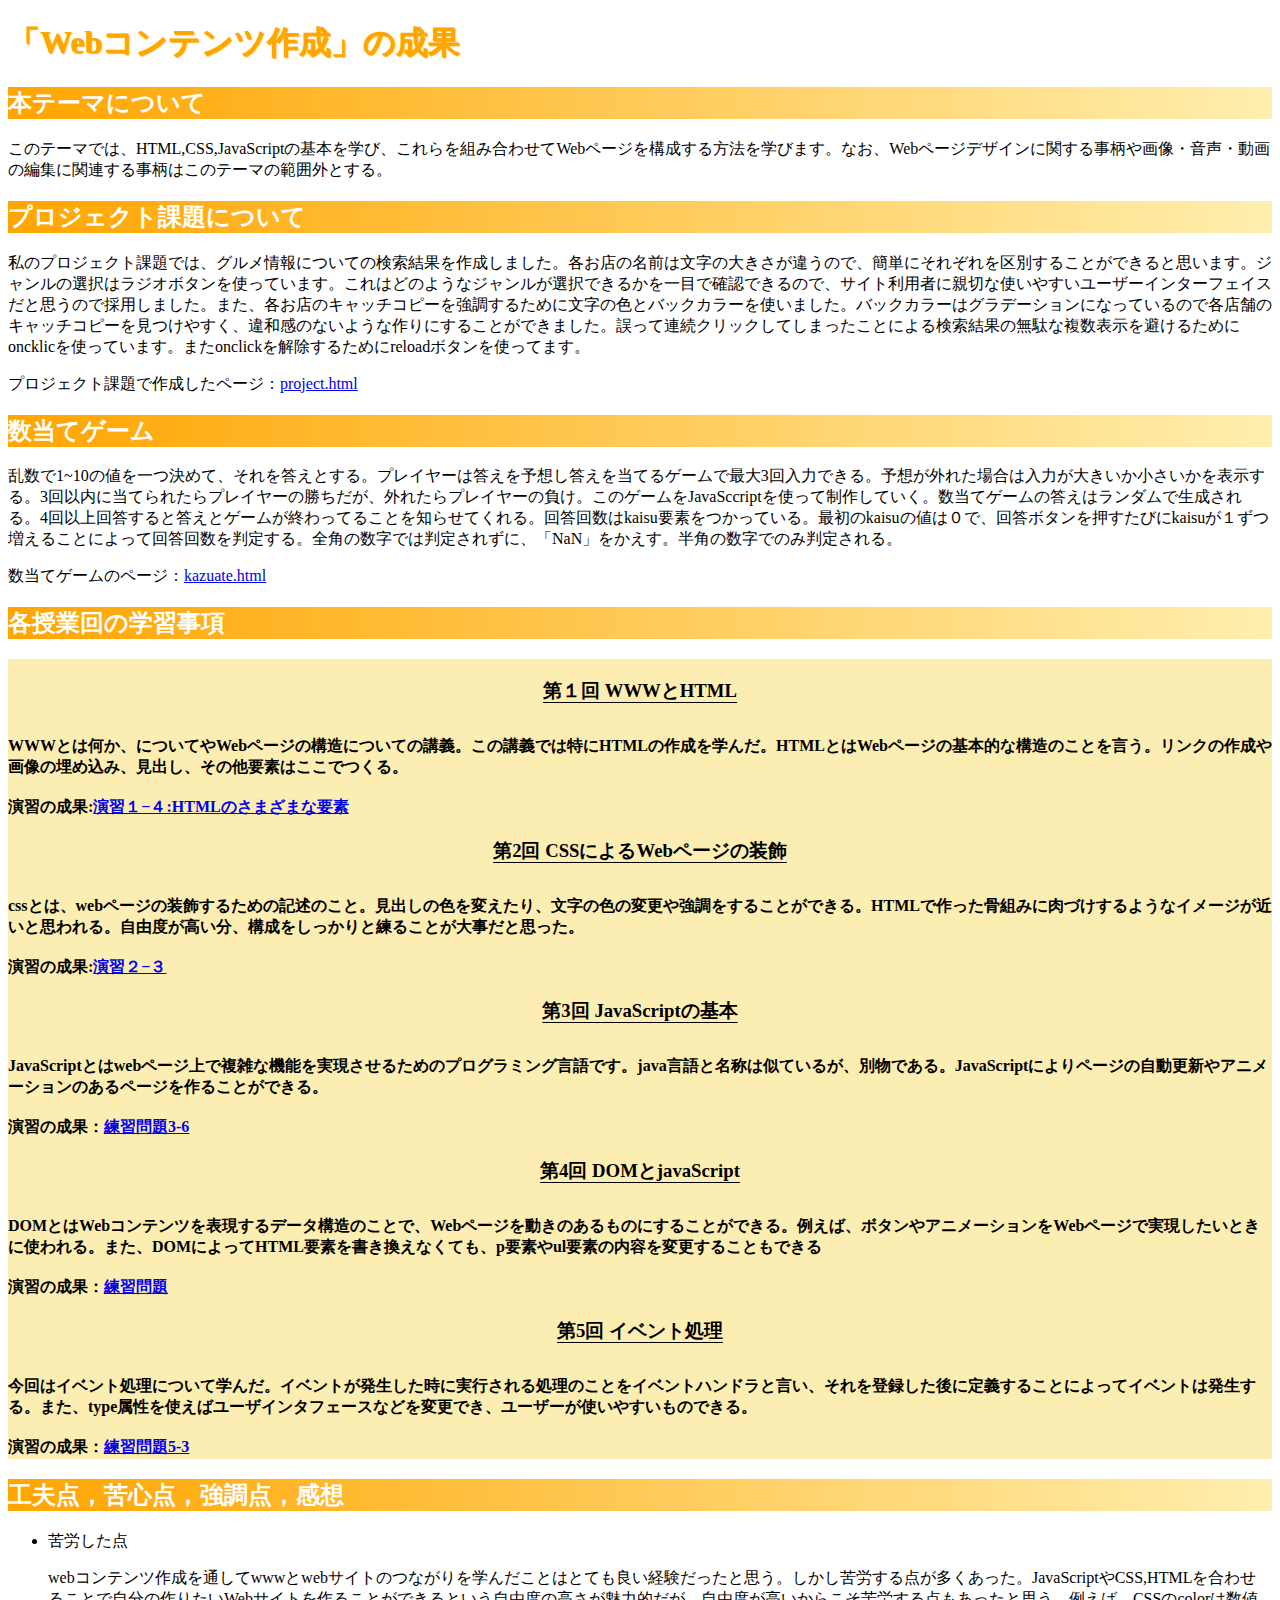
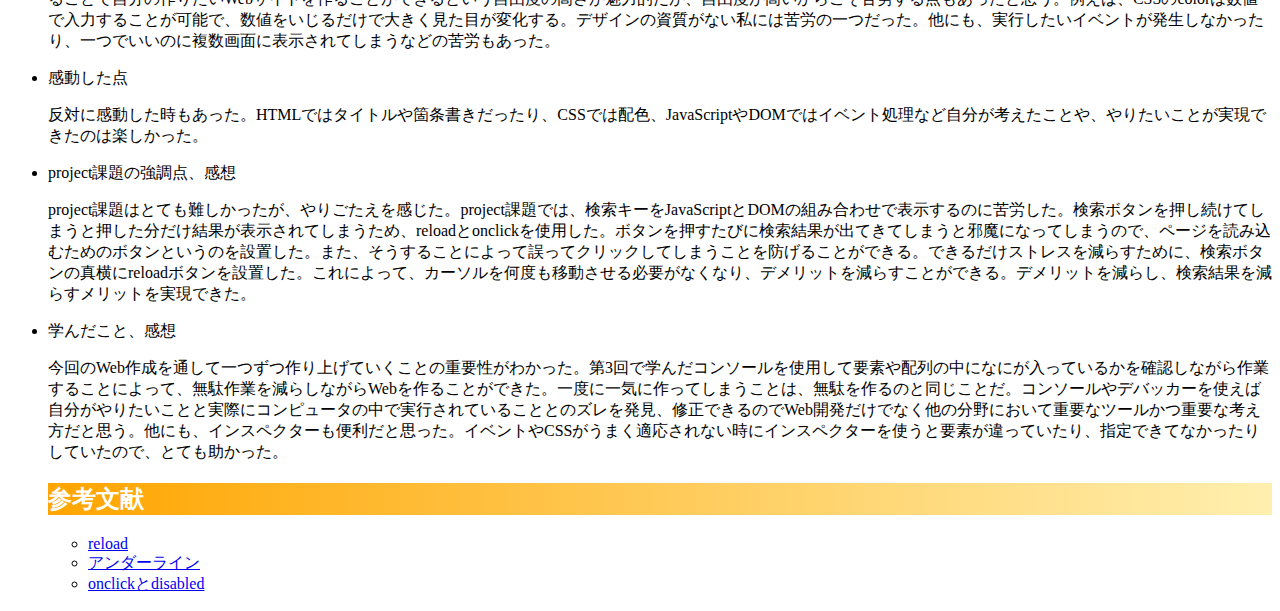
==== commit 3a49fd5a: "インデックス" ====
--- a/index.html
+++ b/index.html
@@ -59,9 +59,9 @@
         </kansou>
       <h2>参考文献</h2>
      <ul>
-      <li><a href="https://www.javadrive.jp/javascript/webpage/index12.html#google_vignette" title="reload" target="_blank"></a></li>
-      <li>><a href="https://web-camp.io/magazine/archives/85927" title="アンダーライン" target="_blank"></a></li>
-      <li>><a href="https://allabout.co.jp/gm/gc/23959/#goog_rewarded" title="onclickとdisabled" target="_blank"></a></li>
+      <li><a href="https://www.javadrive.jp/javascript/webpage/index12.html#google_vignette" title="reload" target="_blank">reload</a></li>
+      <li><a href="https://web-camp.io/magazine/archives/85927" title="アンダーライン" target="_blank">アンダーライン</a></li>
+      <li><a href="https://allabout.co.jp/gm/gc/23959/#goog_rewarded" title="onclickとdisabled" target="_blank">onclickとdisabled</a></li>
      </ul>   
   </body>
 </html>